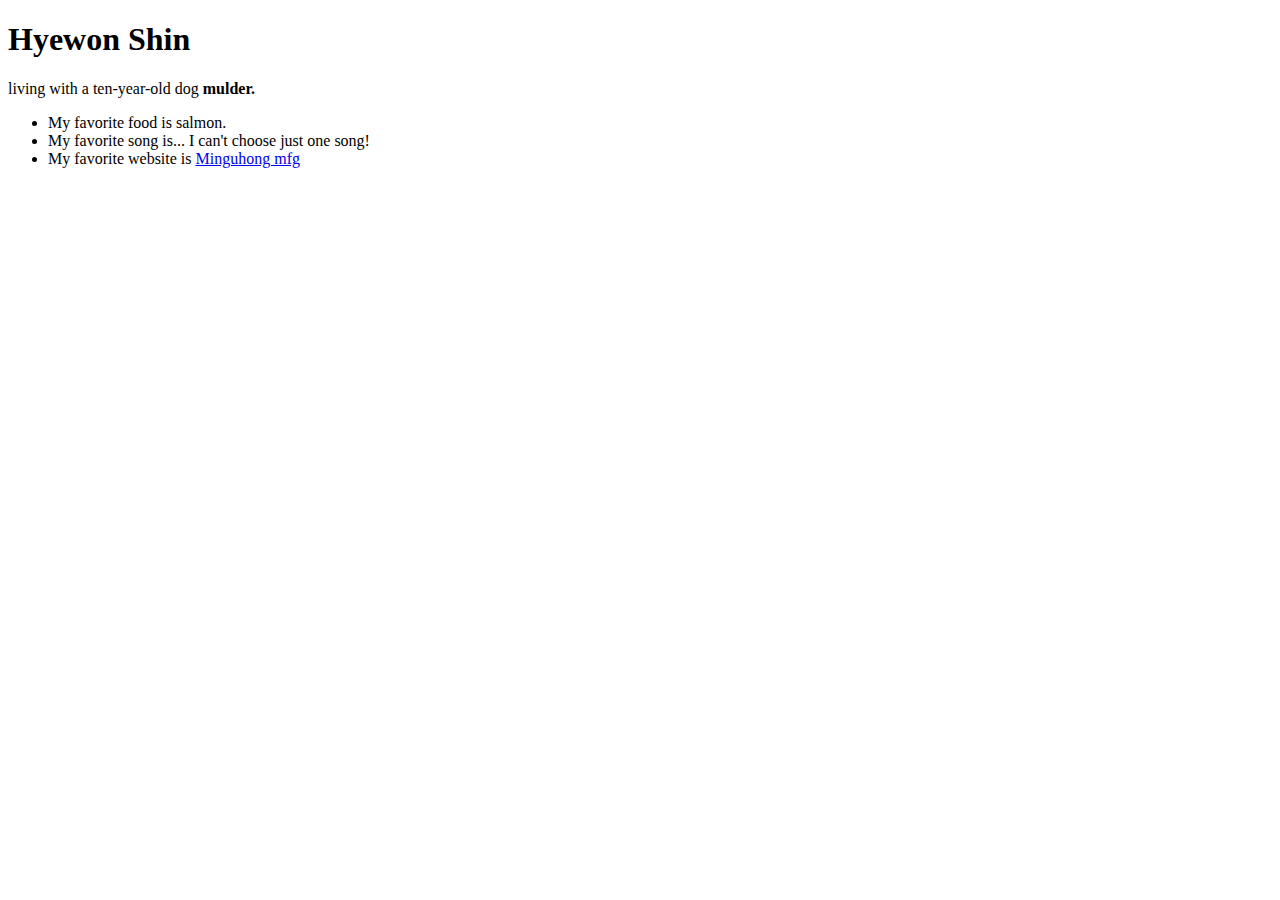
==== index.html @ b1caaa72 "Update index.html" ====
<!DOCTYPE html>
<html>

<head>
  <title>Hyewon</title>
  <meta charset="utf-8" />
</head>

<body>

  <!-- this is where my code is-->
  <div id="grid">
    <div id="left-column" class="scroll">  

      <h1>Hyewon Shin</h1>  
      <p class="desc">living with a ten-year-old dog <b>mulder.</b></p>
      <ul>
        <li>My favorite food is salmon.</li>
        <li>My favorite song is... I can't choose just one song!</li>
        <li>My favorite website is <a href="https://minguhongmfg.com/">Minguhong mfg</a></li>
      </ul>

    </div>
  </div>
</body>
</html>
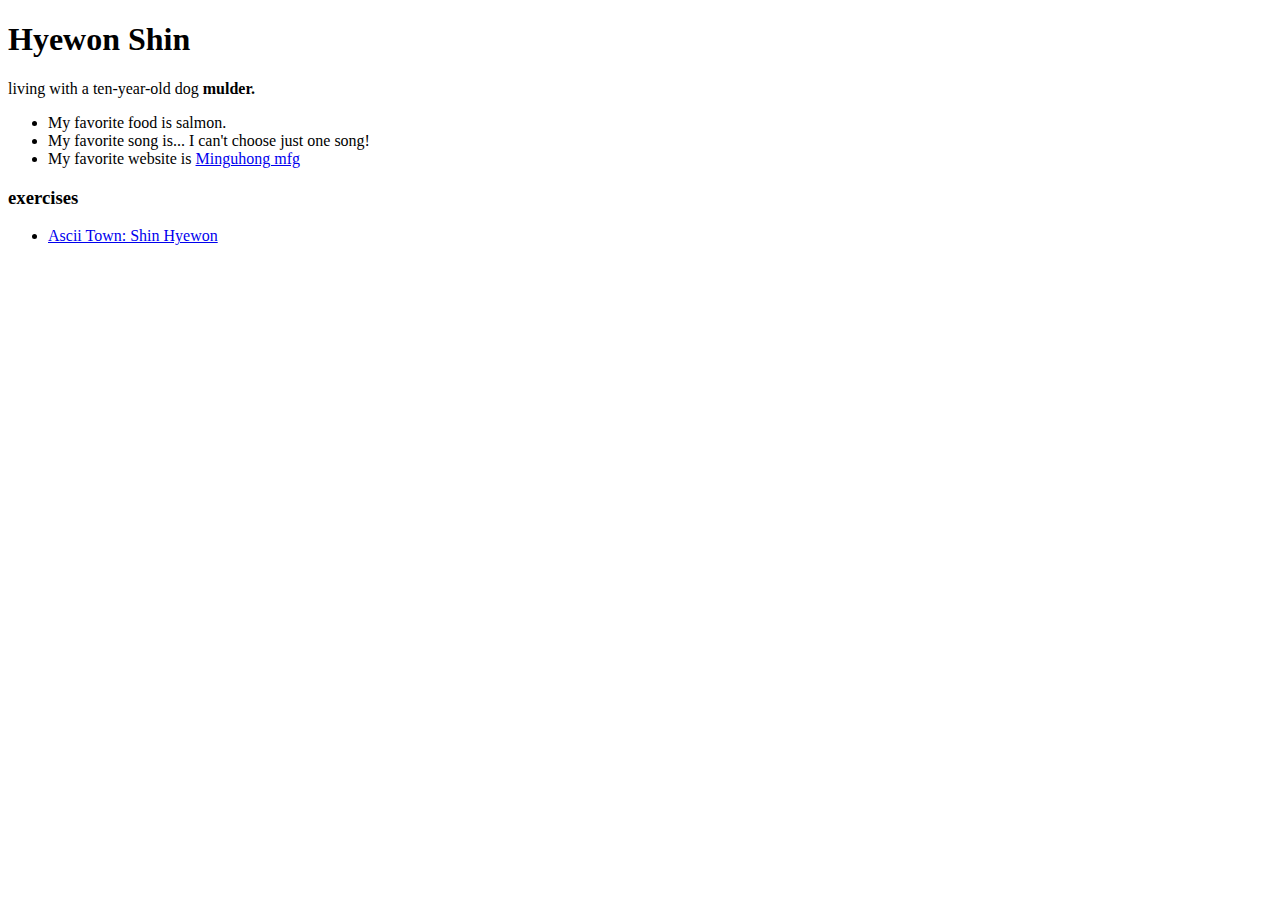
==== commit 2bf719b7: "Update index.html" ====
--- a/index.html
+++ b/index.html
@@ -21,6 +21,13 @@
         <li>My favorite website is <a href="https://minguhongmfg.com/">Minguhong mfg</a></li>
       </ul>
 
+      <div id = "exercises">
+        <h3>exercises</h3>
+        <ul>
+          <li><a href="ascii_town/exterior-hyewonshin.html" class = "works">Ascii Town: Shin Hyewon</a></li>
+        </ul>
+      </div>
+      
     </div>
   </div>
 </body>
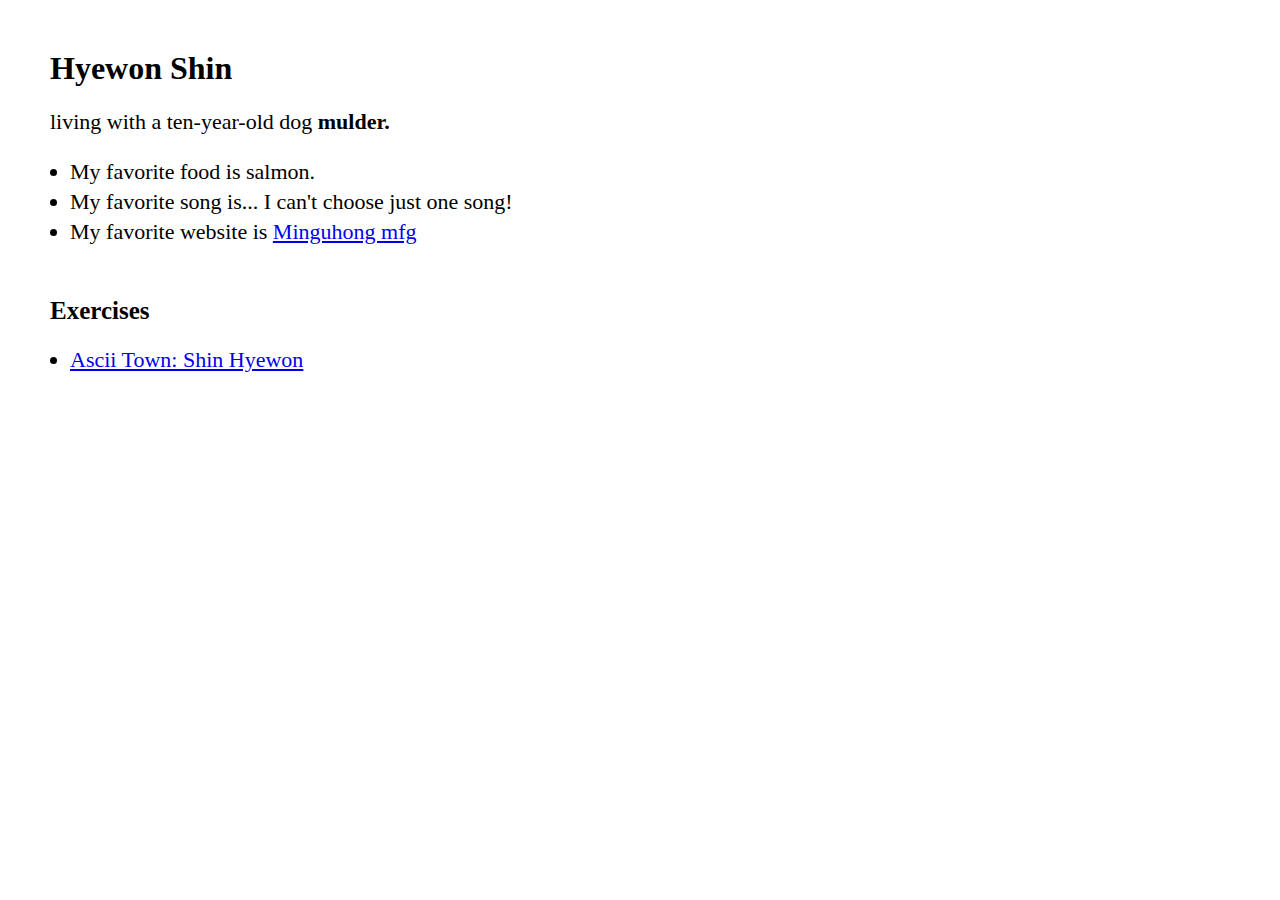
==== commit e71f56ce: "ㅎㅇ" ====
--- a/index.html
+++ b/index.html
@@ -5,6 +5,7 @@
 <head>
   <title>Hyewon</title>
   <meta charset="utf-8" />
+  <link rel="stylesheet" href="assets/style.css" />
 </head>
 
 <body>
@@ -22,7 +23,7 @@
       </ul>
 
       <div id = "exercises">
-        <h3>exercises</h3>
+        <h3>Exercises</h3>
         <ul>
           <li><a href="ascii_town/exterior-hyewonshin.html" class = "works">Ascii Town: Shin Hyewon</a></li>
         </ul>
--- a/assets/style.css
+++ b/assets/style.css
@@ -0,0 +1,74 @@
+* {
+	margin:  0px;
+	padding:  0px;
+	box-sizing: border-box;
+}
+
+/* adjusting fonts */
+
+body {
+	margin: 30px;
+	width: 100%;
+	position: relative;
+	font-family: 'EB Garamond', serif;
+	transition: background 500ms ease;
+}
+
+::selection {
+	background: #1b1b1b;
+    color: #FFFFFF;
+}
+
+p, li {
+	font-size:  22px;
+	line-height: 30px;
+}
+
+/* adjusting spacing */
+
+#left-column {
+	padding: 20px;
+}
+
+h1, p {
+	margin-bottom:  20px;
+}
+
+ul, ol {
+	margin-left: 20px;
+	margin-bottom: 50px;
+}
+
+h3 {
+	font-size: 25px;
+	margin-bottom: 20px;
+}
+
+img {
+	max-width: 100%;
+	height:  auto;
+}
+
+/* uncomment the code below to set the grid */
+
+/*#grid {
+	display: grid;
+	grid-template-columns: 1fr 1fr;
+}
+
+body {
+	overflow: hidden;
+}
+
+.scroll {
+	padding:  20px;
+	overflow: scroll;
+	height: 100vh;
+}
+
+#left-column {
+}
+
+#right-column {
+	background: #333;
+}*/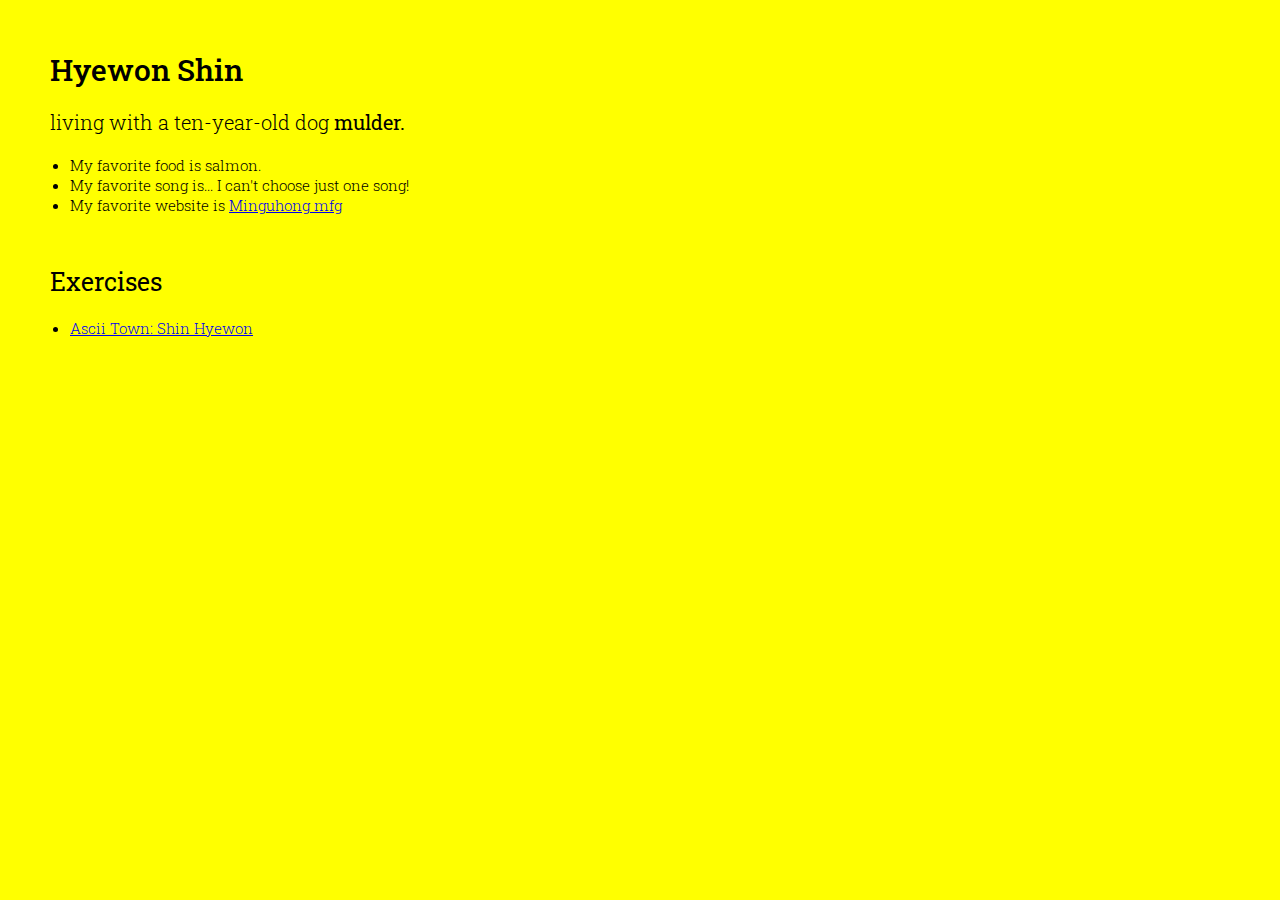
==== commit f4247cd4: "gd" ====
--- a/index.html
+++ b/index.html
@@ -6,6 +6,9 @@
   <title>Hyewon</title>
   <meta charset="utf-8" />
   <link rel="stylesheet" href="assets/style.css" />
+  <link rel="preconnect" href="https://fonts.googleapis.com">
+  <link rel="preconnect" href="https://fonts.gstatic.com" crossorigin>
+  <link href="https://fonts.googleapis.com/css2?family=Roboto+Slab:wght@100;200;300;400;500;600;700;800;900&display=swap" rel="stylesheet">
 </head>
 
 <body>
--- a/assets/style.css
+++ b/assets/style.css
@@ -1,4 +1,5 @@
 * {
+	background: #ffff00;
 	margin:  0px;
 	padding:  0px;
 	box-sizing: border-box;
@@ -10,18 +11,12 @@
 	margin: 30px;
 	width: 100%;
 	position: relative;
-	font-family: 'EB Garamond', serif;
+	font-family: 'Roboto Slab', serif;
 	transition: background 500ms ease;
 }
 
 ::selection {
-	background: #1b1b1b;
     color: #FFFFFF;
-}
-
-p, li {
-	font-size:  22px;
-	line-height: 30px;
 }
 
 /* adjusting spacing */
@@ -30,18 +25,29 @@
 	padding: 20px;
 }
 
-h1, p {
+h1 {
+	font-size: 30px;
+	font-weight: 500;
 	margin-bottom:  20px;
 }
 
+p {
+	font-size: 20px;
+	font-weight: 300;
+	margin-bottom: 20px;
+}
+
 ul, ol {
+	font-size: 15px;
 	margin-left: 20px;
 	margin-bottom: 50px;
+	font-weight: 300;
 }
 
 h3 {
 	font-size: 25px;
 	margin-bottom: 20px;
+	font-weight: 400;
 }
 
 img {
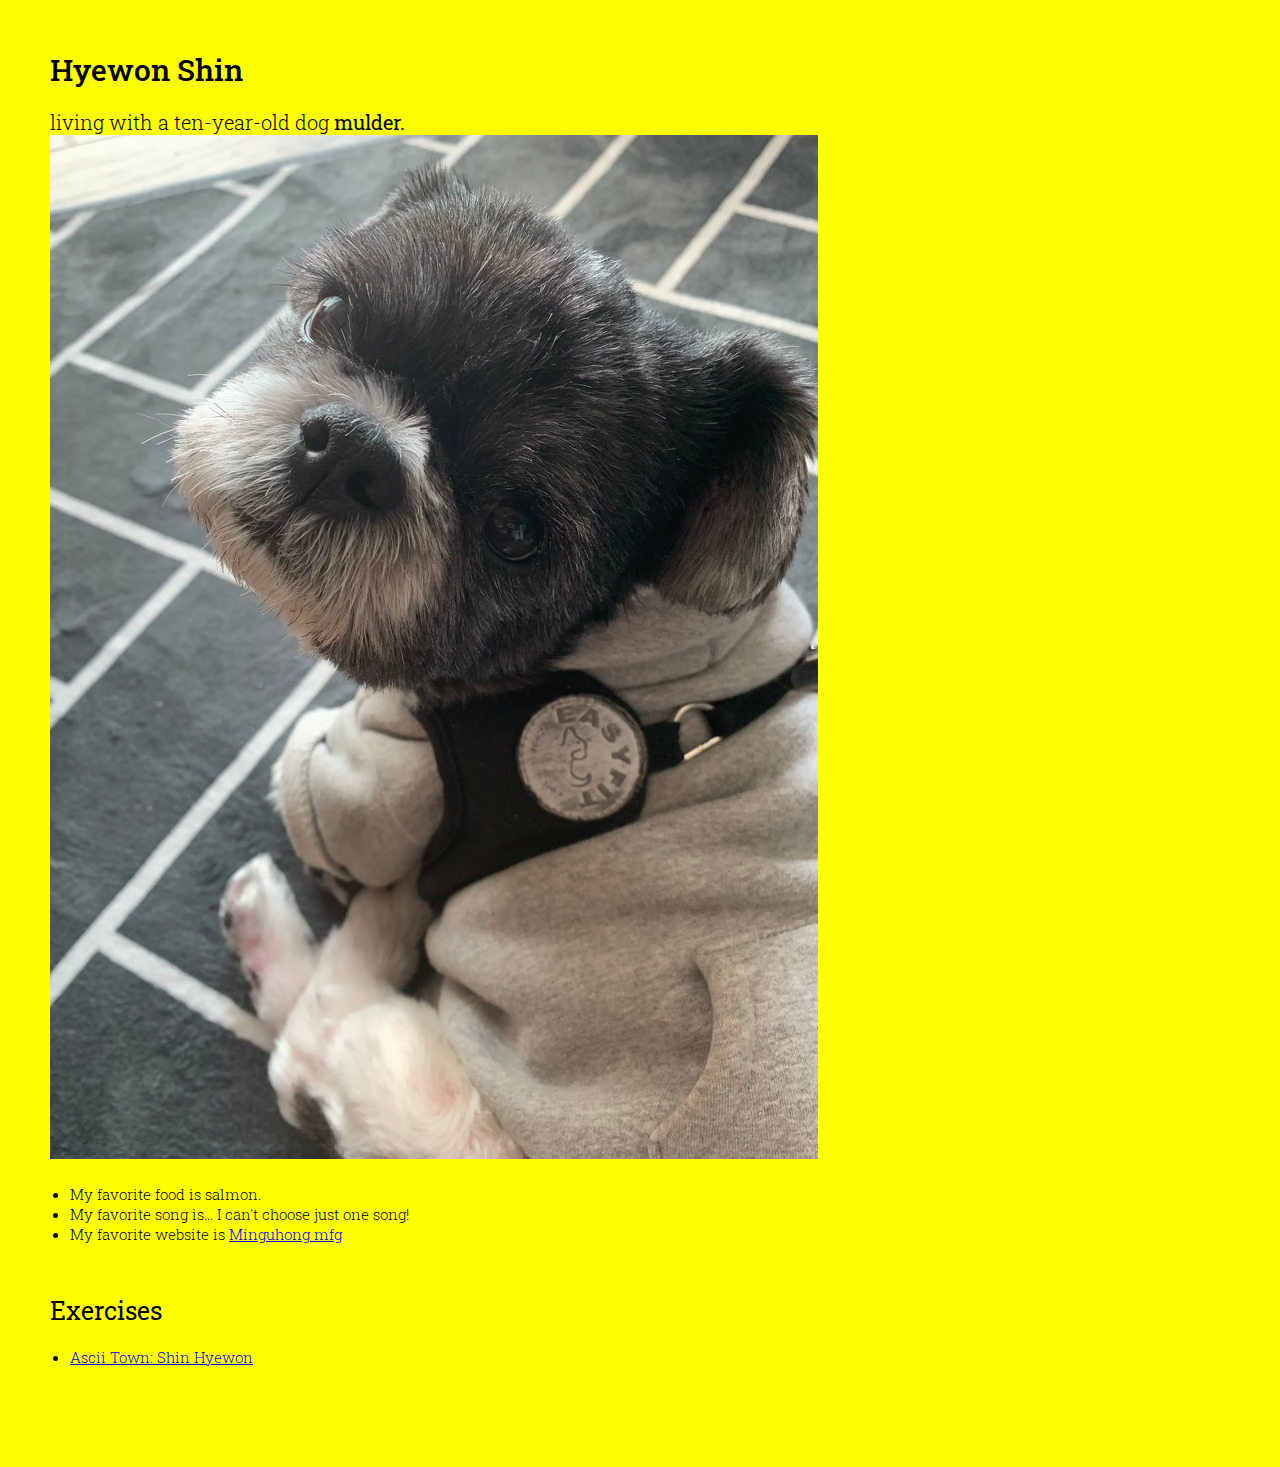
==== commit 6aec2c2f: "gd" ====
--- a/index.html
+++ b/index.html
@@ -18,7 +18,9 @@
     <div id="left-column" class="scroll">  
 
       <h1>Hyewon Shin</h1>  
-      <p class="desc">living with a ten-year-old dog <b>mulder.</b></p>
+      <p class="desc">living with a ten-year-old dog <b>mulder.</b> <br>
+      <img src = "assets/mulder.jpeg" alt = "">
+      </p>
       <ul>
         <li>My favorite food is salmon.</li>
         <li>My favorite song is... I can't choose just one song!</li>
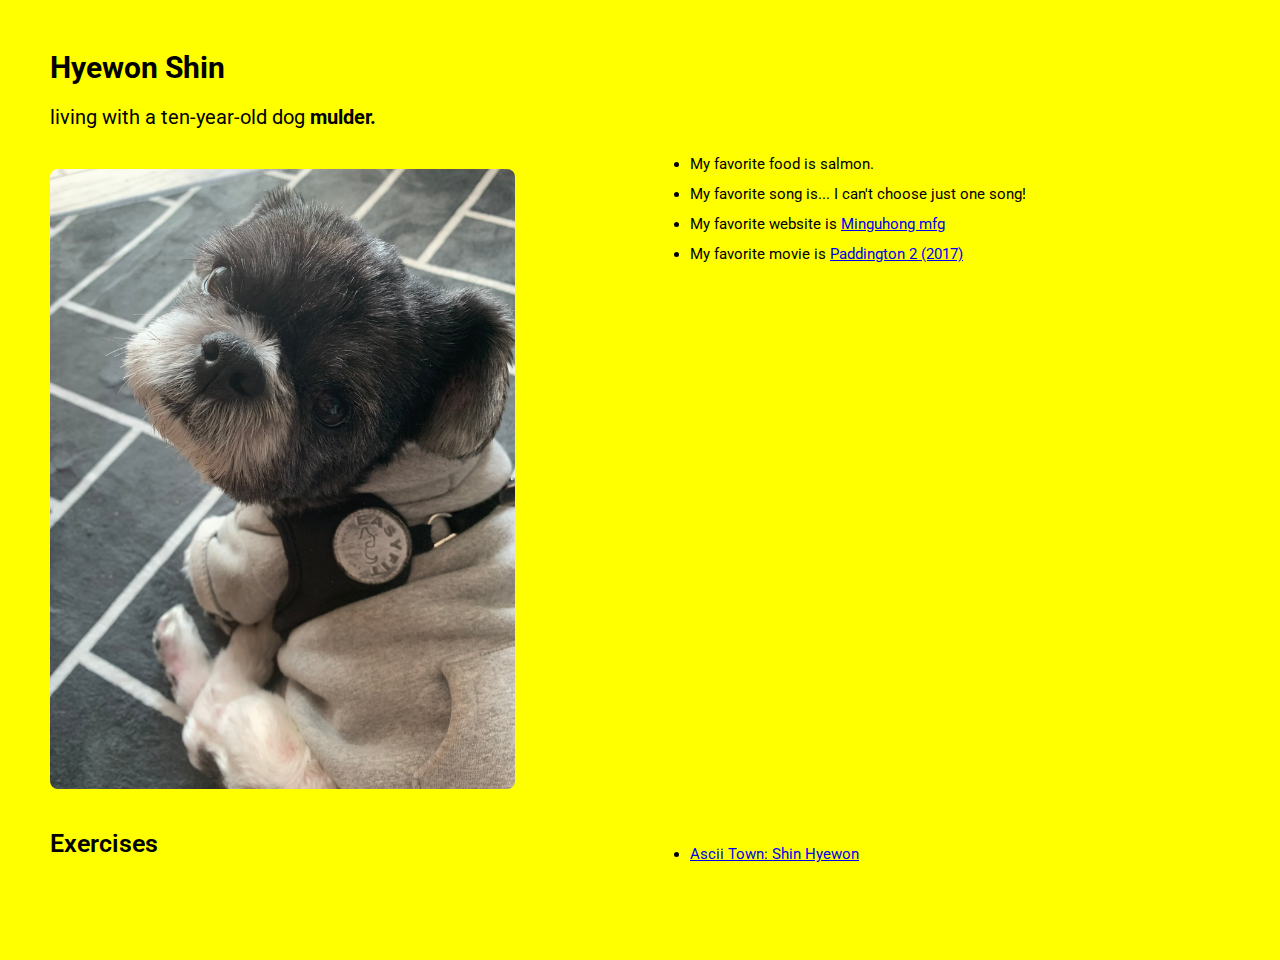
==== commit de6129d4: "d" ====
--- a/index.html
+++ b/index.html
@@ -8,7 +8,7 @@
   <link rel="stylesheet" href="assets/style.css" />
   <link rel="preconnect" href="https://fonts.googleapis.com">
   <link rel="preconnect" href="https://fonts.gstatic.com" crossorigin>
-  <link href="https://fonts.googleapis.com/css2?family=Roboto+Slab:wght@100;200;300;400;500;600;700;800;900&display=swap" rel="stylesheet">
+  <link href="https://fonts.googleapis.com/css2?family=Roboto:ital,wght@0,100;0,300;0,400;0,500;0,700;0,900;1,100;1,300;1,400;1,500;1,700;1,900&display=swap" rel="stylesheet">
 </head>
 
 <body>
@@ -18,20 +18,27 @@
     <div id="left-column" class="scroll">  
 
       <h1>Hyewon Shin</h1>  
-      <p class="desc">living with a ten-year-old dog <b>mulder.</b> <br>
-      <img src = "assets/mulder.jpeg" alt = "">
-      </p>
-      <ul>
-        <li>My favorite food is salmon.</li>
-        <li>My favorite song is... I can't choose just one song!</li>
-        <li>My favorite website is <a href="https://minguhongmfg.com/">Minguhong mfg</a></li>
-      </ul>
+        <p>living with a ten-year-old dog <b>mulder.</b>
 
+      <div class = "container">  
+        <img src = "assets/mulder.jpeg" alt = "">
+        <ul>
+          <li>My favorite food is salmon.</li>
+          <li>My favorite song is... I can't choose just one song!</li>
+          <li>My favorite website is <a href="https://minguhongmfg.com/">Minguhong mfg</a></li>
+          <li>My favorite movie is <a href="https://www.imdb.com/title/tt4468740/">Paddington 2 (2017)</a></li>
+        </ul>
+      </div>
+     
       <div id = "exercises">
-        <h3>Exercises</h3>
-        <ul>
-          <li><a href="ascii_town/exterior-hyewonshin.html" class = "works">Ascii Town: Shin Hyewon</a></li>
-        </ul>
+        <div class = "container">
+          <h3>Exercises</h3>
+          <ul>
+            <br>
+            <li><a href="ascii_town/exterior-hyewonshin.html" class = "works">Ascii Town: Shin Hyewon</a></li>
+          </ul>
+        </div>
+
       </div>
       
     </div>
--- a/assets/style.css
+++ b/assets/style.css
@@ -11,12 +11,12 @@
 	margin: 30px;
 	width: 100%;
 	position: relative;
-	font-family: 'Roboto Slab', serif;
+	font-family: 'Roboto', sans-serif;
 	transition: background 500ms ease;
 }
 
 ::selection {
-    color: #FFFFFF;
+    color: #FFFFFF
 }
 
 /* adjusting spacing */
@@ -27,37 +27,41 @@
 
 h1 {
 	font-size: 30px;
-	font-weight: 500;
+	font-weight: 700;
 	margin-bottom:  20px;
 }
 
 p {
 	font-size: 20px;
-	font-weight: 300;
+	font-weight: 400;
 	margin-bottom: 20px;
 }
 
 ul, ol {
 	font-size: 15px;
+	font-weight: 400;
+	line-height: 2em;
 	margin-left: 20px;
 	margin-bottom: 50px;
-	font-weight: 300;
+
 }
 
 h3 {
 	font-size: 25px;
-	margin-bottom: 20px;
-	font-weight: 400;
+	margin-top: 20px;
+	margin-bottom: 12px;
+	font-weight: 600;
 }
 
 img {
-	max-width: 100%;
+	margin-top: 20px;
+	margin-bottom: 20px;
+	width: 75%;
 	height:  auto;
+	border-radius: 8px;
 }
 
-/* uncomment the code below to set the grid */
-
-/*#grid {
+.container {
 	display: grid;
 	grid-template-columns: 1fr 1fr;
 }
@@ -71,10 +75,10 @@
 	overflow: scroll;
 	height: 100vh;
 }
-
+/* 
 #left-column {
-}
+} */
 
 #right-column {
 	background: #333;
-}*/+}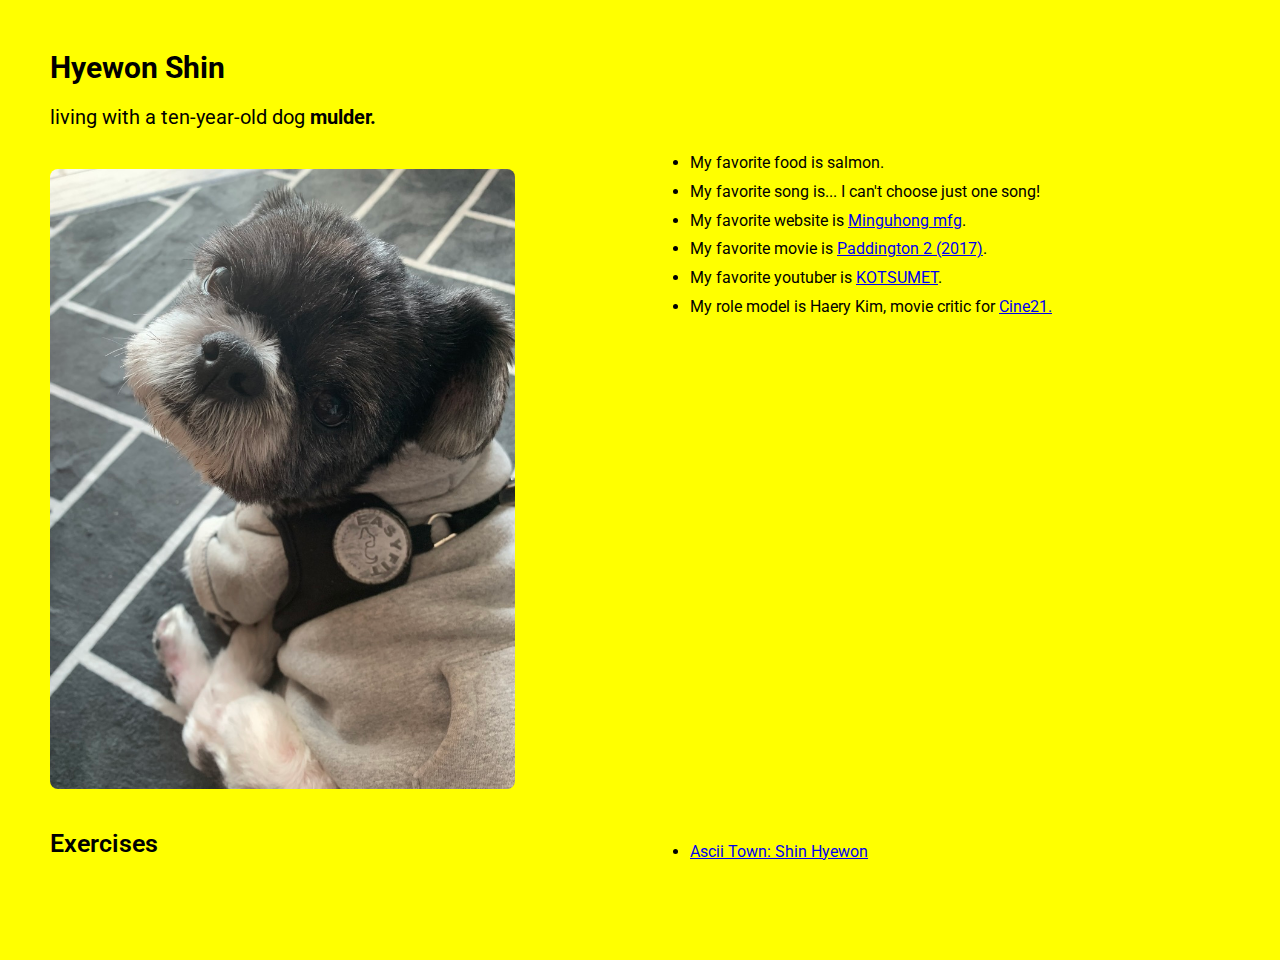
==== commit df5f87c8: "ㅎ" ====
--- a/index.html
+++ b/index.html
@@ -25,8 +25,10 @@
         <ul>
           <li>My favorite food is salmon.</li>
           <li>My favorite song is... I can't choose just one song!</li>
-          <li>My favorite website is <a href="https://minguhongmfg.com/">Minguhong mfg</a></li>
-          <li>My favorite movie is <a href="https://www.imdb.com/title/tt4468740/">Paddington 2 (2017)</a></li>
+          <li>My favorite website is <a href="https://minguhongmfg.com/">Minguhong mfg</a>.</li>
+          <li>My favorite movie is <a href="https://www.imdb.com/title/tt4468740/">Paddington 2 (2017)</a>.</li>
+          <li>My favorite youtuber is <a href="https://www.youtube.com/@KOTARO_OTTER">KOTSUMET</a>.</li>
+          <li>My role model is Haery Kim, movie critic for <a href="http://www.cine21.com">Cine21.</a></li>
         </ul>
       </div>
      
--- a/assets/style.css
+++ b/assets/style.css
@@ -38,9 +38,9 @@
 }
 
 ul, ol {
-	font-size: 15px;
+	font-size: 16px;
 	font-weight: 400;
-	line-height: 2em;
+	line-height: 1.8em;
 	margin-left: 20px;
 	margin-bottom: 50px;
 
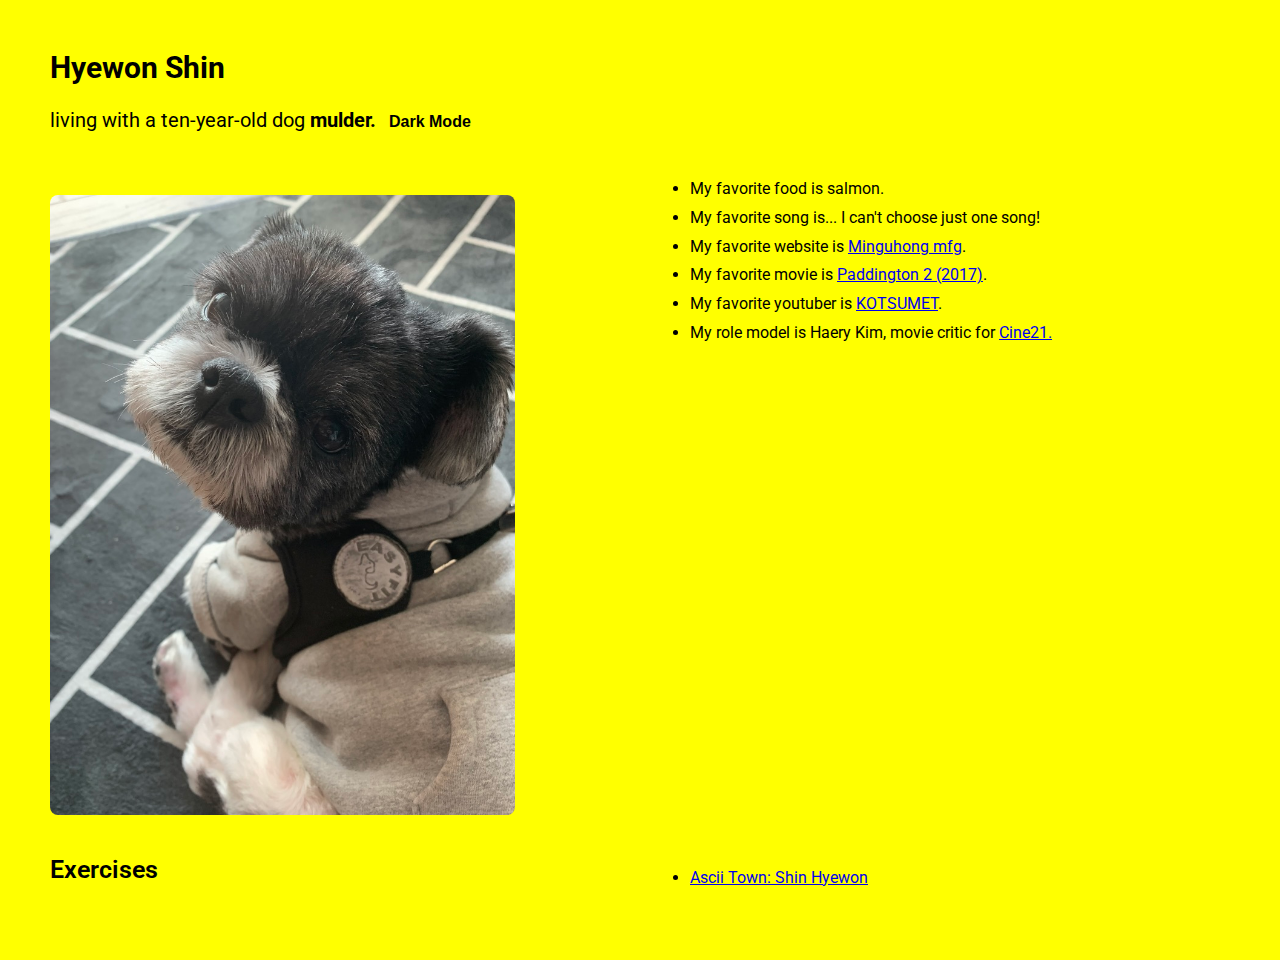
==== commit 5d43eec2: "/" ====
--- a/index.html
+++ b/index.html
@@ -1,5 +1,4 @@
-  
-<!DOCTYPE html>
+  <!DOCTYPE html>
 <html>
 
 <head>
@@ -9,6 +8,8 @@
   <link rel="preconnect" href="https://fonts.googleapis.com">
   <link rel="preconnect" href="https://fonts.gstatic.com" crossorigin>
   <link href="https://fonts.googleapis.com/css2?family=Roboto:ital,wght@0,100;0,300;0,400;0,500;0,700;0,900;1,100;1,300;1,400;1,500;1,700;1,900&display=swap" rel="stylesheet">
+  <script src="https://ajax.googleapis.com/ajax/libs/jquery/3.6.0/jquery.min.js"></script>
+  <script type="text/javascript" src="assets/init.js"></script>
 </head>
 
 <body>
@@ -19,6 +20,8 @@
 
       <h1>Hyewon Shin</h1>  
         <p>living with a ten-year-old dog <b>mulder.</b>
+        <button id="darkmode">Dark Mode</button>
+      
 
       <div class = "container">  
         <img src = "assets/mulder.jpeg" alt = "">
--- a/assets/style.css
+++ b/assets/style.css
@@ -1,5 +1,4 @@
 * {
-	background: #ffff00;
 	margin:  0px;
 	padding:  0px;
 	box-sizing: border-box;
@@ -8,6 +7,8 @@
 /* adjusting fonts */
 
 body {
+	background: #ffff00;
+
 	margin: 30px;
 	width: 100%;
 	position: relative;
@@ -81,4 +82,31 @@
 
 #right-column {
 	background: #333;
+}
+
+button{
+	font-size: 1rem;
+	font-weight: bold;
+	border: 2px solid var(--accent-color);
+	background: transparent;
+	padding: 0.5rem;
+	margin-bottom: 1rem;
+	border-radius: 5px;
+}
+
+button:hover{
+	background: rgb(200 200 200);
+	cursor: pointer;
+}
+
+body.darkmode {
+	background: black;
+	color: white;
+
+	/*	redefine a CSS variable */
+	--accent-color: rgb(0,255,0);
+}
+
+body.darkmode button{
+	color: white;
 }